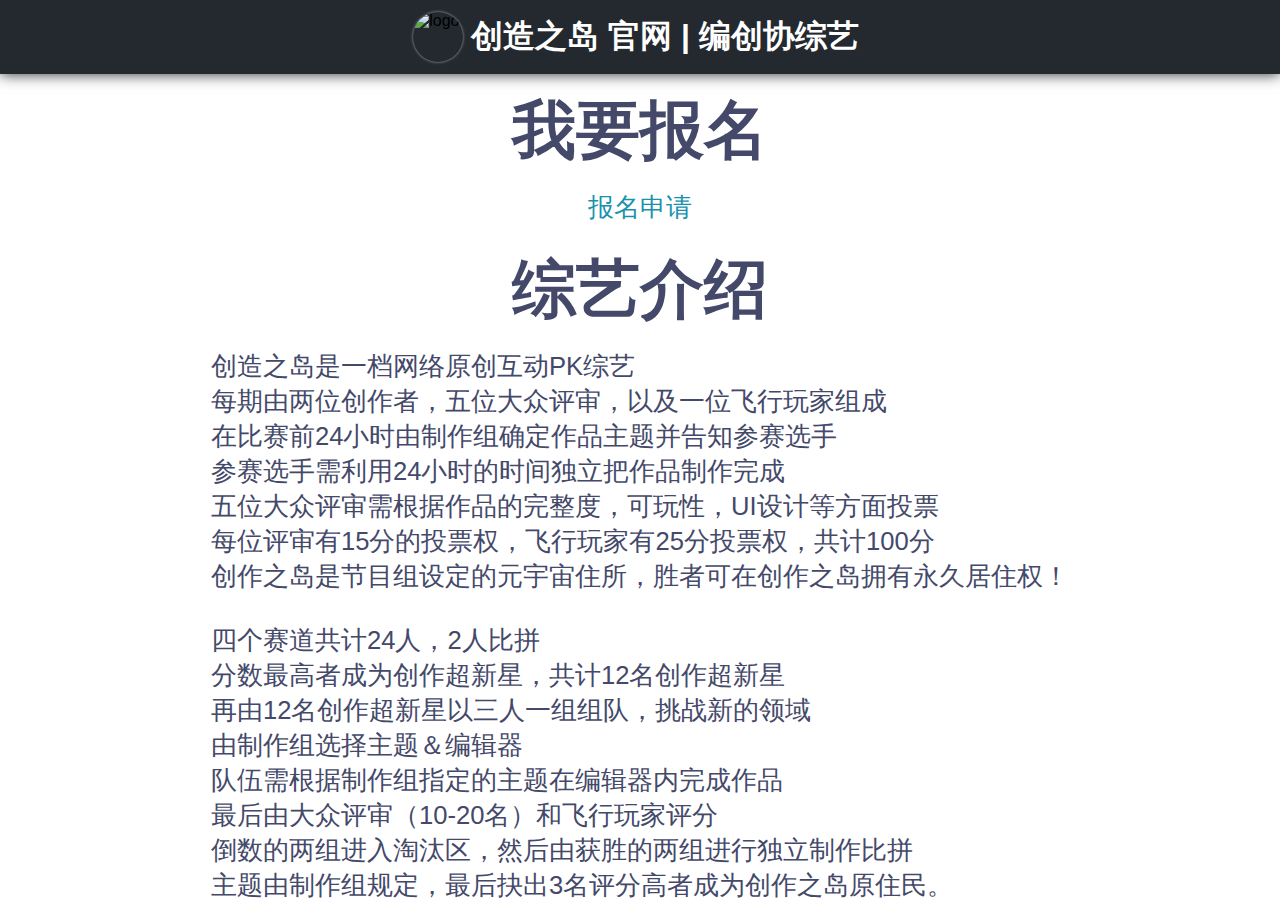
==== bcx.html @ 55c1f0d4 "Update bcx.html" ====
<!DOCTYPE html>
<html lang="zh">

<head>
    <meta charset="utf-8">
    <meta name="keywords" content="编创协,综艺征集,官网,投稿">
    <meta name="author" content="苏尔伯特">
    <meta name="description" content="编创协综艺征集 投稿官网">
    <link rel="shortcut icon" href="https://dogement21.github.io/favicon.ico">
    <title>创造之岛 官网 | 编创协综艺</title>
    <style>
        body {
            margin: 0;
            padding: 0;
            border: 0;
            height: 100vh;
            width: 100vw;
            display: flex;
            background-color:
                #fff;
        }

        * {
            font-family: 'Segoe UI', Tahoma, Geneva, Verdana, sans-serif, 微软雅黑;
        }

        .ma8 {
            margin: 8px 8px 8px 8px;
        }

        a {
            text-decoration: none;
            color: hsl(232, 22%, 34%);
        }

        .aw:hover {
            color: rgb(255, 255, 255);
        }

        .ab {
            color: hsl(197, 22%, 34%);
        }

        .ab:hover {
            color: rgb(0, 132, 255);
        }

        .black {
            color: hsl(232, 22%, 34%);
        }

        .bblack {
            color: hsla(232, 22%, 34%, 0.5);
        }

        .reply {
            background-color: hsla(58, 0%, 74%, 0.1)
        }

        .white {
            background-color: rgb(255, 255, 255);
        }

        .center {
            display: flex;
            flex-direction: column;
            align-items: center;
            justify-content: center;
        }

        .ai-c {
            align-items: center;
        }

        .jc-c {
            justify-content: center;
        }

        .img {
            margin-top: 0px;
            width: 540x;
            height: 40px;
            border-radius: 50px;
        }

        .flex {
            display: flex;
        }

        .column {
            flex-direction: column;
        }

        .flex1 {
            flex: 1;
        }

        .br {

            border-radius: 0px;
        }

        .wb {
            word-wrap: break-word;
            word-break: break-all;
        }

        .btn {
            text-align: center;
            text-justify: center;
            padding: 0;
            border: 0;
        }

        .btn:hover {
            background-color: #008CBA;
        }

        .dline {
            margin-top: 5px;
            margin-bottom: 5px;
        }

        #PhoneH1 {
            font-size: 5vw;
        }

        #PhoneP {
            font-size: 2vw;
        }

        @media (max-width:640px) {
            #PhoneH1 {
                font-size: 9vw;
            }

            #PhoneP {
                font-size: 4vw;
            }
        }
    </style>
</head>

<body>
    <!-- 主区域 -->
    <div class="flex column flex1">
        <!-- 头部兰 -->
        <div class="flex center"
            style="box-shadow: 0px 0px 14px rgb(36, 41, 47);background-color: rgb(36,41,47); flex-direction: row;width: auto; height: auto;z-index: 1;">
            <img src="https://dogement21.github.io/logo.png" alt="logo"
                style="width: 50px;height: 50px;border-radius: 500px;box-shadow: 0px 0px 3px #aaa;">
            <h1 class="ma8" style="color: #fff;margin-top: 15px;margin-bottom: 15px;">创造之岛 官网 | 编创协综艺</h1>
        </div>
        <!-- 内容区 -->
        <div style="overflow: auto;" class="flex1 flex">
            <!-- 左区 -->
            <div style="flex: 4;overflow: auto;width: auto; height: auto;">
                <div style="width: auto; height: auto;overflow: auto;" class="dline white flex column br center">
                    <h1 class="wb ma8 black" style="font-weight:bold;text-align: left;" id="PhoneH1">
                        <strong>我要报名</strong>
                    </h1>
                    <p class="wb ma8 black" id="PhoneP">
                        <a href="https://www.wenjuan.com/s/UZBZJvENwG0" target="blank"
                            style="color:  rgb(25,146,174);text-decoration:none;">报名申请</a>
                    </p>
                </div>
                <div style="width: auto; height: auto;overflow: auto;" class="dline white flex column br center">
                    <h1 class="wb ma8 black" id="PhoneH1" style="font-weight:bold;">
                        <strong>综艺介绍</strong>
                    </h1>
                    <p id="PhoneP" class="wb ma8 black">
                        创造之岛是一档网络原创互动PK综艺<br>
                        每期由两位创作者，五位大众评审，以及一位飞行玩家组成<br>
                        在比赛前24小时由制作组确定作品主题并告知参赛选手<br>
                        参赛选手需利用24小时的时间独立把作品制作完成<br>
                        五位大众评审需根据作品的完整度，可玩性，UI设计等方面投票<br>
                        每位评审有15分的投票权，飞行玩家有25分投票权，共计100分<br>
                        创作之岛是节目组设定的元宇宙住所，胜者可在创作之岛拥有永久居住权！<br>
                        <br>
                        四个赛道共计24人，2人比拼<br>
                        分数最高者成为创作超新星，共计12名创作超新星<br>
                        再由12名创作超新星以三人一组组队，挑战新的领域<br>
                        由制作组选择主题＆编辑器<br>
                        队伍需根据制作组指定的主题在编辑器内完成作品<br>
                        最后由大众评审（10-20名）和飞行玩家评分<br>
                        倒数的两组进入淘汰区，然后由获胜的两组进行独立制作比拼<br>
                        主题由制作组规定，最后抉出3名评分高者成为创作之岛原住民。<br>
                    </p>
                </div>
                <div style="width: auto; height: auto;overflow: auto;" class=" white flex column br center">
                    <h1 class="wb ma8 black" id="PhoneH1"><strong>举办目的</strong>
                    </h1>
                    <ul class="wb ma8 black" id="PhoneP">
                        <li>
                            为社区以及协会成员给自己能力展示平台，接受他人评价打分，摸清自身水平
                        </li>
                        <li>
                            在视频平台Bilibili独家播出，跨界营销，不局限于编程猫社区内
                        </li>
                        <li>通过个人或团队方式速度实操，培养自己合作能力，思维和阅历</li>
                        <li>制作组每期将请一位有知名度和有能力的训练师作为飞行玩家给参与者打分和评价，让参与者了解自己在他人眼中是什么样的</li>
                    </ul>
                </div>
                <div style="width: auto; height: auto;overflow: auto;" class=" white flex column br center">
                    <h1 class="wb ma8 black" id="PhoneH1"><strong>综艺详情</strong>
                    </h1>
                    <p class="wb ma8 black" id="PhoneP">
                        赛道:共
                        <strong>Python / Coco / Kitten / Nemo</strong>
                        四个赛道<br>
                        播出时间：第三或第四季度<br>
                        播出平台：哔哩哔哩<br>
                        奖品：创造币<strong>288</strong>枚（折合人民币<strong>28.8</strong>元）
                    </p>
                    <details>
                        <summary style="width: 90vw;margin: 0;padding: 0;color: rgb(229,85,68)" class="wb black"
                            id="PhoneP">
                            <strong>节目策划</strong>
                        </summary>
                        <pre style="text-align:left" class="wb ma8 black">
流程安排：
    1.报名的成员在录制前1周完成作品，上交审核。开启下一轮报名。
    2.报名的成员私下准备讲解PPT或文档，例作品灵感，流程，玩法等。（需在节目中讲解自己的作品）
    3.制作组开始收集参赛者的视频资料，进行初步剪辑。
    4.提交上级复审拉片，进行最后修改。
    5.于哔哩哔哩发布并在评论区实时活跃账号。
    6.分析综艺数据，考虑遇到的问题，优化内容＆观感，优化播放转化率。
分镜内容：
    1.开头：15-30s。bgm：轻松活跃，富有朝气感。节目logo。
    2.内容介绍：1min左右。bgm：切片声。运镜方式：快切，介绍本期重点内容，设置悬念，隐藏飞行玩家。
    3.主题旁白引入：2min，纯音乐垫底。主持人介绍本期嘉宾，参赛成员，逐步切入主题。
    4. 成员1作品介绍：8min，作品展示，作者讲解文案。
    5. 成员2作品介绍：8min，作品展示，作者讲解文案。
    7. 主持人声明结束，引入评委打分环节。3min讨论。
    8. 震撼点，主持人带动全场气氛，引入飞行嘉宾打分，2min。运镜方式：停顿，快切。
    9. 打分完毕，嘉宾评价成员作品优缺点，改进方式。
    10. 本期介绍，预告下期节目精彩。例下期飞行嘉宾。
    11. 结束：片尾文案，30s。
                        </pre>
                    </details>
                </div>
                <div style="width: auto; height: auto;overflow: auto;" class=" white flex column br">
                    <h1 class="wb ma8 black" style="font-weight:bold;"><strong>报名须知/脚注</strong>
                    </h1>
                    <HR width="17%" color=#44496a size=2 align=left class="ma8" />
                    <ul class="ma8">
                        <li style="margin: 0;padding: 0;font-size: 24px;color: rgb(229,85,68)" class="wb black">
                            报名前请确保能准时参赛
                        </li>
                        <li style="margin: 0;padding: 0;font-size: 24px;color: rgb(229,85,68)" class="wb black">
                            如报名后出现干扰比赛进展(干扰其他选手正常比赛，参赛迟到等)或舞弊(包括但不限于非本人参赛、有赛外人员协助、搜索引擎搜索答案)等情况，
                            则视情况严重程度，取消比赛资格并罚款，
                            最低禁赛1月与无罚款，最高不限
                        </li>
                        <li style="margin: 0;padding: 0;font-size: 24px;color: rgb(229,85,68)" class="wb black">
                            "飞行玩家"为具有影响力的高手或官方人员，一期一位
                        </li>
                        <li style="margin: 0;padding: 0;font-size: 24px;color: rgb(229,85,68)" class="wb black">
                            录制须知-参赛者需录制如下内容：（*为必须）<br>
                            1. 新建空白作品-20s*<br>
                            2. 作品收集素材-40s<br>
                            3. 作品创作阶段（全屏）-300s*<br>
                            4. 自我介绍（可戴口罩或者PPT介绍）-120s*<br>
                            5. 思考，开心，疑惑等表情（戴口罩或虚拟形象-必剪能做）10s/1个<br>
                            6. 保存作品-15s*<br>
                            7. 完成作品介绍-25s*<br>
                            8. 制作介绍PPT或文案-120s*<br>
                        </li>

                    </ul>

                </div>



            </div>
        </div>


    </div>
</body>

</html>
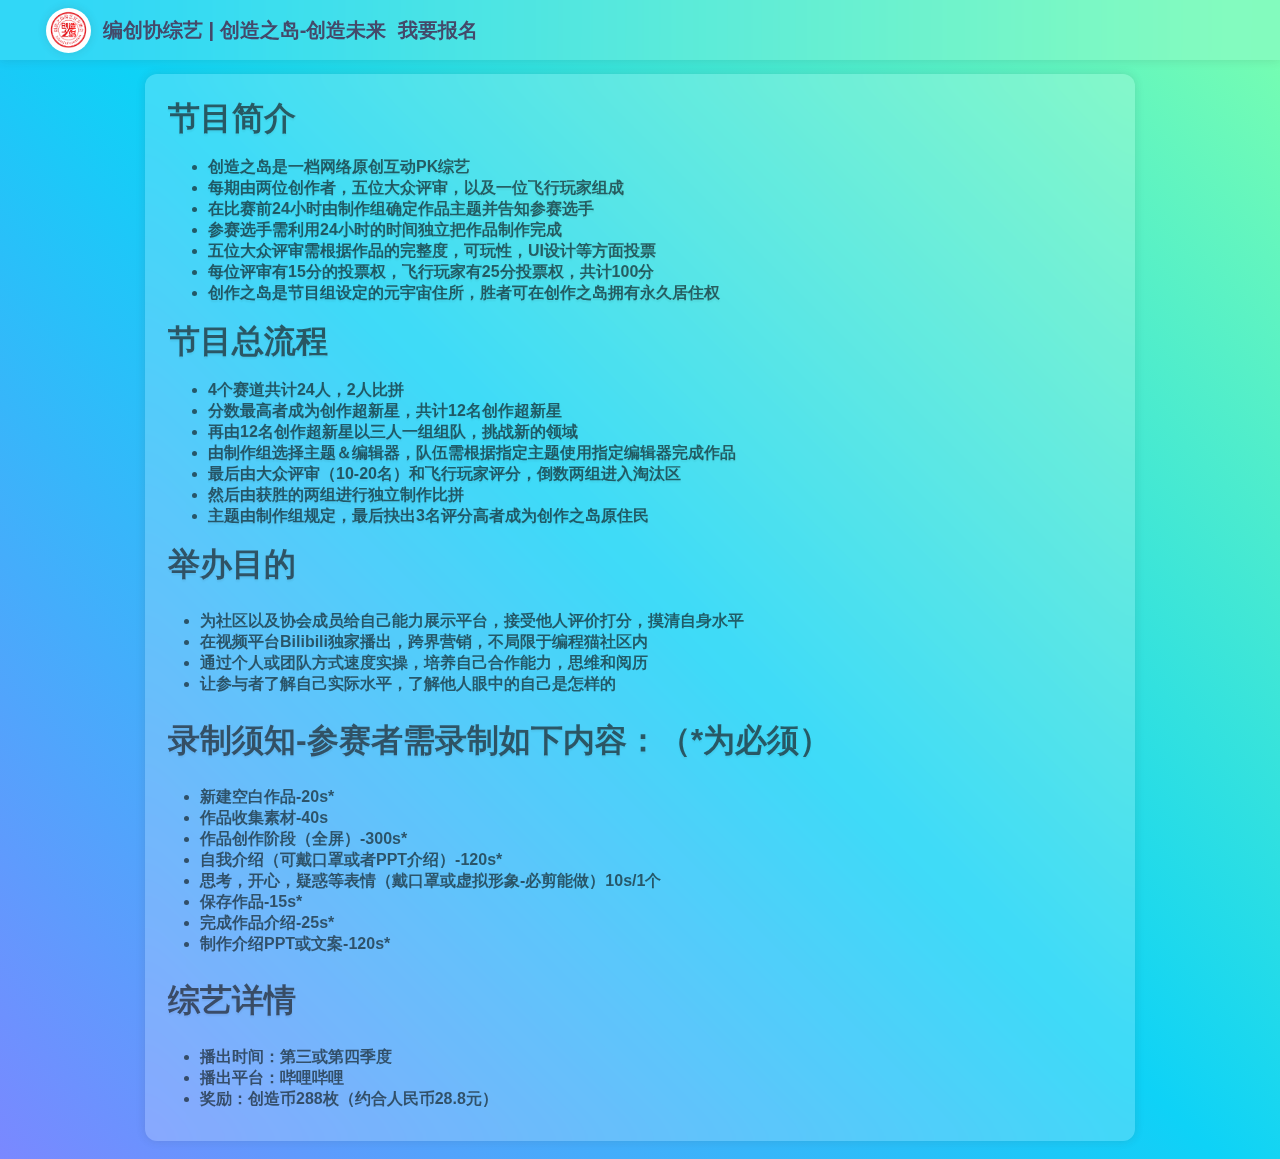
==== commit 0b09ebe1: "Add files via upload" ====
--- a/bcx.html
+++ b/bcx.html
@@ -2,282 +2,91 @@
 <html lang="zh">
 
 <head>
-    <meta charset="utf-8">
-    <meta name="keywords" content="编创协,综艺征集,官网,投稿">
-    <meta name="author" content="苏尔伯特">
-    <meta name="description" content="编创协综艺征集 投稿官网">
-    <link rel="shortcut icon" href="https://dogement21.github.io/favicon.ico">
-    <title>创造之岛 官网 | 编创协综艺</title>
+    <meta charset="UTF-8">
+    <meta http-equiv="X-UA-Compatible" content="IE=edge">
+    <meta name="viewport" content="width=device-width, initial-scale=1.0">
+    <link rel="shortcut icon" href="favicon.ico">
+    <title>编创协综艺 | 创造之岛，创造未来</title>
+    <link rel="stylesheet" type="text/css" href="one.css">
     <style>
         body {
-            margin: 0;
-            padding: 0;
-            border: 0;
-            height: 100vh;
-            width: 100vw;
-            display: flex;
-            background-color:
-                #fff;
-        }
-
-        * {
-            font-family: 'Segoe UI', Tahoma, Geneva, Verdana, sans-serif, 微软雅黑;
-        }
-
-        .ma8 {
-            margin: 8px 8px 8px 8px;
-        }
-
-        a {
-            text-decoration: none;
-            color: hsl(232, 22%, 34%);
-        }
-
-        .aw:hover {
-            color: rgb(255, 255, 255);
-        }
-
-        .ab {
-            color: hsl(197, 22%, 34%);
-        }
-
-        .ab:hover {
-            color: rgb(0, 132, 255);
+            background-image: linear-gradient(45deg, #7A88FF, #0ed2f7, #7AFFAF);
         }
 
         .black {
-            color: hsl(232, 22%, 34%);
+            color: #1D1D1Faa;
+            text-shadow: 0px 2px 2px #1D1D1F11;
         }
 
-        .bblack {
-            color: hsla(232, 22%, 34%, 0.5);
-        }
-
-        .reply {
-            background-color: hsla(58, 0%, 74%, 0.1)
-        }
-
-        .white {
-            background-color: rgb(255, 255, 255);
-        }
-
-        .center {
-            display: flex;
-            flex-direction: column;
-            align-items: center;
-            justify-content: center;
-        }
-
-        .ai-c {
-            align-items: center;
-        }
-
-        .jc-c {
-            justify-content: center;
-        }
-
-        .img {
-            margin-top: 0px;
-            width: 540x;
-            height: 40px;
-            border-radius: 50px;
-        }
-
-        .flex {
-            display: flex;
-        }
-
-        .column {
-            flex-direction: column;
-        }
-
-        .flex1 {
-            flex: 1;
-        }
-
-        .br {
-
-            border-radius: 0px;
-        }
-
-        .wb {
-            word-wrap: break-word;
-            word-break: break-all;
-        }
-
-        .btn {
-            text-align: center;
-            text-justify: center;
-            padding: 0;
-            border: 0;
-        }
-
-        .btn:hover {
-            background-color: #008CBA;
-        }
-
-        .dline {
-            margin-top: 5px;
-            margin-bottom: 5px;
-        }
-
-        #PhoneH1 {
-            font-size: 5vw;
-        }
-
-        #PhoneP {
-            font-size: 2vw;
-        }
-
-        @media (max-width:640px) {
-            #PhoneH1 {
-                font-size: 9vw;
-            }
-
-            #PhoneP {
-                font-size: 4vw;
-            }
+        ul>li {
+            color: #101D1Faa;
         }
     </style>
 </head>
 
 <body>
-    <!-- 主区域 -->
-    <div class="flex column flex1">
-        <!-- 头部兰 -->
-        <div class="flex center"
-            style="box-shadow: 0px 0px 14px rgb(36, 41, 47);background-color: rgb(36,41,47); flex-direction: row;width: auto; height: auto;z-index: 1;">
-            <img src="https://dogement21.github.io/logo.png" alt="logo"
-                style="width: 50px;height: 50px;border-radius: 500px;box-shadow: 0px 0px 3px #aaa;">
-            <h1 class="ma8" style="color: #fff;margin-top: 15px;margin-bottom: 15px;">创造之岛 官网 | 编创协综艺</h1>
+    <div class="flex row bs ee" style="height: 60px;background-color: #ffffff22;backdrop-filter: blur(99px);">
+        <div class="flex row">
+            <ul class="flex row top">
+                <li class="flex mar12 items-center"><img src="logo.webp" alt="p" class="bs img"></li>
+                <li class="flex mar12 items-center">
+                    <a href="">编创协综艺 | 创造之岛-创造未来</a>
+                </li>
+                <li class="flex mar12 items-center"><a href="https://www.wenjuan.com/s/UZBZJvENwG0">我要报名</a></li>
+            </ul>
         </div>
-        <!-- 内容区 -->
-        <div style="overflow: auto;" class="flex1 flex">
-            <!-- 左区 -->
-            <div style="flex: 4;overflow: auto;width: auto; height: auto;">
-                <div style="width: auto; height: auto;overflow: auto;" class="dline white flex column br center">
-                    <h1 class="wb ma8 black" style="font-weight:bold;text-align: left;" id="PhoneH1">
-                        <strong>我要报名</strong>
-                    </h1>
-                    <p class="wb ma8 black" id="PhoneP">
-                        <a href="https://www.wenjuan.com/s/UZBZJvENwG0" target="blank"
-                            style="color:  rgb(25,146,174);text-decoration:none;">报名申请</a>
-                    </p>
-                </div>
-                <div style="width: auto; height: auto;overflow: auto;" class="dline white flex column br center">
-                    <h1 class="wb ma8 black" id="PhoneH1" style="font-weight:bold;">
-                        <strong>综艺介绍</strong>
-                    </h1>
-                    <p id="PhoneP" class="wb ma8 black">
-                        创造之岛是一档网络原创互动PK综艺<br>
-                        每期由两位创作者，五位大众评审，以及一位飞行玩家组成<br>
-                        在比赛前24小时由制作组确定作品主题并告知参赛选手<br>
-                        参赛选手需利用24小时的时间独立把作品制作完成<br>
-                        五位大众评审需根据作品的完整度，可玩性，UI设计等方面投票<br>
-                        每位评审有15分的投票权，飞行玩家有25分投票权，共计100分<br>
-                        创作之岛是节目组设定的元宇宙住所，胜者可在创作之岛拥有永久居住权！<br>
-                        <br>
-                        四个赛道共计24人，2人比拼<br>
-                        分数最高者成为创作超新星，共计12名创作超新星<br>
-                        再由12名创作超新星以三人一组组队，挑战新的领域<br>
-                        由制作组选择主题＆编辑器<br>
-                        队伍需根据制作组指定的主题在编辑器内完成作品<br>
-                        最后由大众评审（10-20名）和飞行玩家评分<br>
-                        倒数的两组进入淘汰区，然后由获胜的两组进行独立制作比拼<br>
-                        主题由制作组规定，最后抉出3名评分高者成为创作之岛原住民。<br>
-                    </p>
-                </div>
-                <div style="width: auto; height: auto;overflow: auto;" class=" white flex column br center">
-                    <h1 class="wb ma8 black" id="PhoneH1"><strong>举办目的</strong>
-                    </h1>
-                    <ul class="wb ma8 black" id="PhoneP">
-                        <li>
-                            为社区以及协会成员给自己能力展示平台，接受他人评价打分，摸清自身水平
-                        </li>
-                        <li>
-                            在视频平台Bilibili独家播出，跨界营销，不局限于编程猫社区内
-                        </li>
-                        <li>通过个人或团队方式速度实操，培养自己合作能力，思维和阅历</li>
-                        <li>制作组每期将请一位有知名度和有能力的训练师作为飞行玩家给参与者打分和评价，让参与者了解自己在他人眼中是什么样的</li>
-                    </ul>
-                </div>
-                <div style="width: auto; height: auto;overflow: auto;" class=" white flex column br center">
-                    <h1 class="wb ma8 black" id="PhoneH1"><strong>综艺详情</strong>
-                    </h1>
-                    <p class="wb ma8 black" id="PhoneP">
-                        赛道:共
-                        <strong>Python / Coco / Kitten / Nemo</strong>
-                        四个赛道<br>
-                        播出时间：第三或第四季度<br>
-                        播出平台：哔哩哔哩<br>
-                        奖品：创造币<strong>288</strong>枚（折合人民币<strong>28.8</strong>元）
-                    </p>
-                    <details>
-                        <summary style="width: 90vw;margin: 0;padding: 0;color: rgb(229,85,68)" class="wb black"
-                            id="PhoneP">
-                            <strong>节目策划</strong>
-                        </summary>
-                        <pre style="text-align:left" class="wb ma8 black">
-流程安排：
-    1.报名的成员在录制前1周完成作品，上交审核。开启下一轮报名。
-    2.报名的成员私下准备讲解PPT或文档，例作品灵感，流程，玩法等。（需在节目中讲解自己的作品）
-    3.制作组开始收集参赛者的视频资料，进行初步剪辑。
-    4.提交上级复审拉片，进行最后修改。
-    5.于哔哩哔哩发布并在评论区实时活跃账号。
-    6.分析综艺数据，考虑遇到的问题，优化内容＆观感，优化播放转化率。
-分镜内容：
-    1.开头：15-30s。bgm：轻松活跃，富有朝气感。节目logo。
-    2.内容介绍：1min左右。bgm：切片声。运镜方式：快切，介绍本期重点内容，设置悬念，隐藏飞行玩家。
-    3.主题旁白引入：2min，纯音乐垫底。主持人介绍本期嘉宾，参赛成员，逐步切入主题。
-    4. 成员1作品介绍：8min，作品展示，作者讲解文案。
-    5. 成员2作品介绍：8min，作品展示，作者讲解文案。
-    7. 主持人声明结束，引入评委打分环节。3min讨论。
-    8. 震撼点，主持人带动全场气氛，引入飞行嘉宾打分，2min。运镜方式：停顿，快切。
-    9. 打分完毕，嘉宾评价成员作品优缺点，改进方式。
-    10. 本期介绍，预告下期节目精彩。例下期飞行嘉宾。
-    11. 结束：片尾文案，30s。
-                        </pre>
-                    </details>
-                </div>
-                <div style="width: auto; height: auto;overflow: auto;" class=" white flex column br">
-                    <h1 class="wb ma8 black" style="font-weight:bold;"><strong>报名须知/脚注</strong>
-                    </h1>
-                    <HR width="17%" color=#44496a size=2 align=left class="ma8" />
-                    <ul class="ma8">
-                        <li style="margin: 0;padding: 0;font-size: 24px;color: rgb(229,85,68)" class="wb black">
-                            报名前请确保能准时参赛
-                        </li>
-                        <li style="margin: 0;padding: 0;font-size: 24px;color: rgb(229,85,68)" class="wb black">
-                            如报名后出现干扰比赛进展(干扰其他选手正常比赛，参赛迟到等)或舞弊(包括但不限于非本人参赛、有赛外人员协助、搜索引擎搜索答案)等情况，
-                            则视情况严重程度，取消比赛资格并罚款，
-                            最低禁赛1月与无罚款，最高不限
-                        </li>
-                        <li style="margin: 0;padding: 0;font-size: 24px;color: rgb(229,85,68)" class="wb black">
-                            "飞行玩家"为具有影响力的高手或官方人员，一期一位
-                        </li>
-                        <li style="margin: 0;padding: 0;font-size: 24px;color: rgb(229,85,68)" class="wb black">
-                            录制须知-参赛者需录制如下内容：（*为必须）<br>
-                            1. 新建空白作品-20s*<br>
-                            2. 作品收集素材-40s<br>
-                            3. 作品创作阶段（全屏）-300s*<br>
-                            4. 自我介绍（可戴口罩或者PPT介绍）-120s*<br>
-                            5. 思考，开心，疑惑等表情（戴口罩或虚拟形象-必剪能做）10s/1个<br>
-                            6. 保存作品-15s*<br>
-                            7. 完成作品介绍-25s*<br>
-                            8. 制作介绍PPT或文案-120s*<br>
-                        </li>
+    </div>
+    <!-- 底部内容区 -->
+    <div class="flex column self-center bs"
+        style="background: rgba(255,255,255,0.2);backdrop-filter: blur(15px);;border-radius: 12px;" id="NeiRong">
+        <h1 class="ma8 black">节目简介</h1>
+        <ul class="ma8 black">
+            <li>创造之岛是一档网络原创互动PK综艺</li>
+            <li>每期由两位创作者，五位大众评审，以及一位飞行玩家组成</li>
+            <li>在比赛前24小时由制作组确定作品主题并告知参赛选手</li>
+            <li>参赛选手需利用24小时的时间独立把作品制作完成</li>
+            <li>五位大众评审需根据作品的完整度，可玩性，UI设计等方面投票</li>
+            <li>每位评审有15分的投票权，飞行玩家有25分投票权，共计100分</li>
+            <li>创作之岛是节目组设定的元宇宙住所，胜者可在创作之岛拥有永久居住权</li>
+        </ul>
 
-                    </ul>
+        <h1 class="ma8 black">节目总流程</h1>
+        <ul class="ma8 black">
+            <li>4个赛道共计24人，2人比拼</li>
+            <li>分数最高者成为创作超新星，共计12名创作超新星</li>
+            <li> 再由12名创作超新星以三人一组组队，挑战新的领域</li>
+            <li>由制作组选择主题＆编辑器，队伍需根据指定主题使用指定编辑器完成作品</li>
+            <li>最后由大众评审（10-20名）和飞行玩家评分，倒数两组进入淘汰区</li>
+            <li>然后由获胜的两组进行独立制作比拼</li>
+            <li>主题由制作组规定，最后抉出3名评分高者成为创作之岛原住民</li>
+        </ul>
+        <h1 class="ma8 black">举办目的</h1>
+        <ul>
+            <li>为社区以及协会成员给自己能力展示平台，接受他人评价打分，摸清自身水平</li>
+            <li>在视频平台Bilibili独家播出，跨界营销，不局限于编程猫社区内</li>
+            <li>通过个人或团队方式速度实操，培养自己合作能力，思维和阅历</li>
+            <li>让参与者了解自己实际水平，了解他人眼中的自己是怎样的</li>
+        </ul>
+        <h1 class="ma8 black">录制须知-参赛者需录制如下内容：（*为必须）</h1>
+        <ul>
+            <li>新建空白作品-20s*</li>
+            <li>作品收集素材-40s</li>
+            <li>作品创作阶段（全屏）-300s*</li>
+            <li>自我介绍（可戴口罩或者PPT介绍）-120s*</li>
+            <li>思考，开心，疑惑等表情（戴口罩或虚拟形象-必剪能做）10s/1个</li>
+            <li>保存作品-15s*</li>
+            <li>完成作品介绍-25s*</li>
+            <li>制作介绍PPT或文案-120s*</li>
+        </ul>
+        <h1 class="ma8 black">综艺详情</h1>
+        <ul>
+            <li>播出时间：第三或第四季度</li>
+            <li>播出平台：哔哩哔哩</li>
+            <li>奖励：创造币288枚（约合人民币28.8元）</li>
+        </ul>
+    </div>
+    <br>
 
-                </div>
-
-
-
-            </div>
-        </div>
-
-
-    </div>
 </body>
 
-</html>
+</html>--- a/one.css
+++ b/one.css
@@ -0,0 +1,293 @@
+div,
+p,
+pre,
+h1,
+h2,
+h3,
+h4,
+h5,
+h6,
+a {
+    font-family: -apple-system,
+        "Helvetica Neue",
+        Helvetica,
+        Arial,
+        "PingFang SC",
+        "Hiragino Sans GB",
+        "WenQuanYi Micro Hei",
+        微软雅黑,
+        "Microsoft Yahei",
+        sans-serif;
+    font-weight: 600;
+    padding: 0;
+    margin: 0;
+}
+
+body {
+    display: flex;
+    flex-direction: column;
+    padding: 0;
+    margin: 0;
+    border: 0;
+    background-color: #eee;
+}
+
+.br {
+    border-radius: 5px;
+}
+
+a {
+    text-decoration: none;
+}
+
+
+.flex {
+    display: flex;
+}
+
+.column {
+    flex-direction: column;
+}
+
+.row {
+    flex-direction: row;
+}
+
+.self-center {
+    align-self: center;
+    justify-self: center;
+}
+
+.items-center {
+    justify-content: center;
+    /*水平居中*/
+    align-items: Center;
+    /*垂直居中*/
+}
+
+.top {
+    list-style: none;
+    align-items: Center;
+    font-size: 20px;
+}
+
+.mar12 {
+    margin-left: 6px;
+    margin-right: 6px;
+}
+
+.tiezi_title {
+    margin-left: 8px;
+    margin-top: 8px;
+}
+
+.bs {
+    box-shadow: 0px 0px 10px rgba(59, 59, 58, 0.14);
+}
+
+.img {
+    margin-top: 0px;
+    width: 45px;
+    height: 45px;
+    border-radius: 50px;
+}
+
+.flex1 {
+    flex: 1;
+}
+
+.ma8 {
+    margin: 8px 8px 8px 8px;
+}
+
+a {
+    text-decoration: none;
+    color: hsl(232, 22%, 34%);
+}
+
+.aw:hover {
+    color: white;
+}
+
+.ab {
+    color: hsl(197, 22%, 34%);
+}
+
+.ab:hover {
+    color: rgb(0, 132, 255);
+}
+
+.black {
+    color: hsl(232, 22%, 34%);
+}
+
+ul>li {
+    color: #1891ac;
+}
+
+.bblack {
+    color: hsla(232, 22%, 34%, 0.5);
+}
+
+.reply {
+    background-color: hsla(0, 0%, 0%, 0.01);
+}
+
+.white {
+    background-color: hsl(0, 0%, 100%);
+}
+
+.tiezi {
+    margin-bottom: 8px;
+}
+
+#NeiRong {
+    border-radius: 5px;
+    margin-top: 14px;
+    flex: 1;
+    background-color: #fff;
+    width: 75vw;
+    height: auto;
+    padding: 15px 15px 15px 15px;
+}
+
+
+/* fengexian  */
+.par {
+    margin: 12px;
+    width: 45%;
+    padding: 2px 20px;
+    color: white;
+    background-color: #00ce48;
+    border-radius: 30px /70px;
+    font-size: 2.5vw;
+    margin-left: auto;
+
+}
+
+.ans {
+    margin: 12px;
+    width: 45%;
+    padding: 2px 20px;
+    color: black;
+    background-color: #e5e5ea;
+    border-radius: 30px /70px;
+    font-size: 2.5vw;
+}
+
+#Head_bar {
+    display: flex;
+}
+
+#Head_bar1 {
+    display: none;
+}
+
+@media (max-width:640px) {
+    .par {
+        font-size: 4vw;
+
+    }
+
+    .ans {
+        font-size: 4vw;
+    }
+
+    #Head_bar {
+        display: none;
+    }
+
+    #Head_bar1 {
+        display: flex;
+    }
+
+    #NeiRong {
+        width: 90vw;
+    }
+}
+
+/*隐藏checked复选框*/
+#sidemenu {
+    display: none;
+}
+
+#sidemenu:checked+aside {
+    /*为被选中的sidemenu后的aside设置属性（紧邻）*/
+    left: 0;
+    /*点击按钮即选中checked后,侧边栏位置变为贴着左边,配合ease-out使用,有渐变滑出的效果*/
+}
+
+#sidemenu:checked~#wrap {
+    /*为被选中的sidemenu后的wrap设置属性（非紧邻）*/
+    padding-left: 220px;
+}
+
+
+aside {
+    /*侧边栏,初始位置为-200px，即隐藏效果*/
+    /* backdrop-filter: blur(4px); */
+    background: rgba(255, 255, 255, 0.8);
+    position: absolute;
+    top: 0;
+    bottom: 0;
+    left: -210px;
+    width: 200px;
+    transition: 0.3s ease-out;
+    box-shadow: 0px 0px 10px rgba(59, 59, 58, 0.45);
+    text-shadow: 2px 2px 2px rgba(59, 59, 58, 0.2);
+    /*动画效果的执行方式是ease-out，即侧边栏滑动效果为渐变式，而不是生硬的突然变化*/
+}
+
+.top-nav {
+    position: fixed;
+    z-index: 10;
+}
+
+h2 {
+    color: hsl(232, 22%, 34%);
+    padding-top: 1em;
+    text-align: center;
+    font-size: 2em;
+}
+
+/*控制侧边栏进出的按钮（外部包裹）*/
+#wrap {
+    margin-left: 20px;
+    padding: 10px;
+    transition: 0.3s ease-out;
+
+}
+
+/*控制侧边栏进出的按钮（内部文字样式）*/
+label {
+    /*控制侧边栏进出的按钮*/
+    box-shadow: 0px 0px 5px rgba(59, 59, 58, 0.25);
+    background: white;
+    border-radius: 70px;
+    color: #111;
+    cursor: pointer;
+    font-size: 1.6em;
+    width: 1em;
+    height: 1em;
+    text-align: center;
+    display: inline-block;
+    margin-top: 30px;
+    margin-right: 15px;
+    transition: 0.3s ease-out;
+    align-self: flex-end;
+}
+
+#sideul li {
+    list-style: none;
+    color: hsl(232, 22%, 34%);
+    width: 80%;
+    height: 1.8em;
+    font-size: 1.5em;
+    text-align: center;
+    overflow: hidden;
+    transition: 0.3s ease-out;
+}
+
+#sideul li:hover {
+    width: 110%;
+}